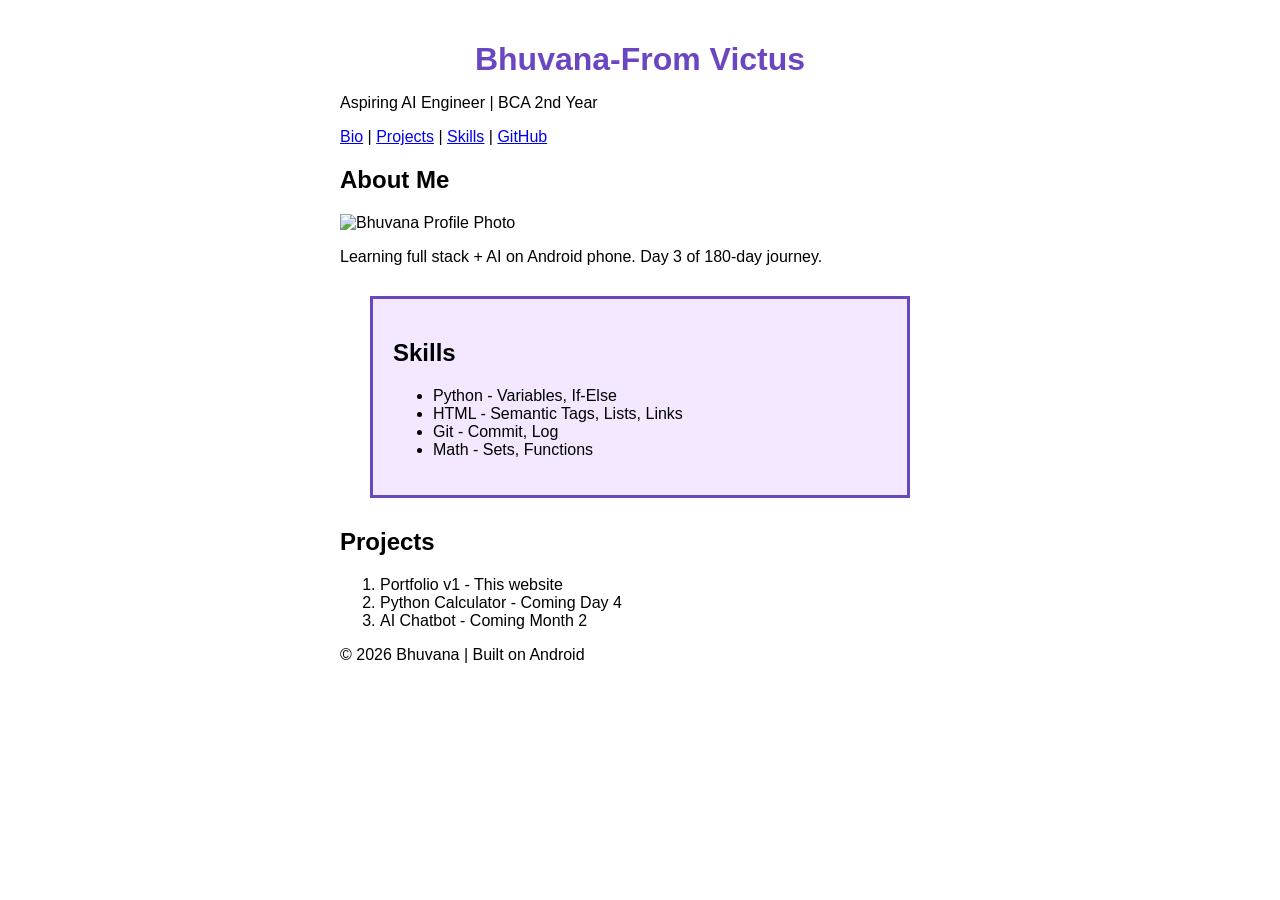
==== index.html @ d09456e6 "Day 6: First laptop commit" ====
<!DOCTYPE html>
<html>
<head>
  <meta name="viewport" content="width=device-width, initial-scale=1.0">
    <title>Bhuvana Portfolio</title>
    <link rel="stylesheet" href="style.css">
</head>
<body>
  <header>
    <h1 id="name">Bhuvana-From Victus</h1>
    <p>Aspiring AI Engineer | BCA 2nd Year</p>
    <nav>
      <a href="#bio">Bio</a> |
      <a href="#projects">Projects</a> |
      <a href="#skills">Skills</a> |
      <a href="https://github.com/yourusername" target="_blank">GitHub</a>
    </nav>
  </header>

  <main>
    <section id="bio">
      <h2>About Me</h2>
      <img src="https://via.placeholder.com/150" alt="Bhuvana Profile Photo">
      <p>Learning full stack + AI on Android phone. Day 3 of 180-day journey.</p>
    </section>

    <section id="skills">
      <div class="skills">
      <h2>Skills</h2>
      <ul>
        <li>Python - Variables, If-Else</li>
        <li>HTML - Semantic Tags, Lists, Links</li>
        <li>Git - Commit, Log</li>
        <li>Math - Sets, Functions</li>
      </ul>
      </div>
    </section>

    <section id="projects">
      <h2>Projects</h2>
      <ol>
        <li>Portfolio v1 - This website</li>
        <li>Python Calculator - Coming Day 4</li>
        <li>AI Chatbot - Coming Month 2</li>
      </ol>
    </section>
  </main>

  <footer>
    <p>© 2026 Bhuvana | Built on Android</p>
  </footer>
</body>
</html>
---- style.css ----
/* Element Selector - applies to all h1 */
h1 {
    color: #6B46C1; /* Purple */
    text-align: center;
}

/* Class Selector - applies to.skills */
.skills {
    background-color: #F3E8FF; /* Light purple */
    padding: 10px;
}

/* ID Selector - applies to #name only */
#name {
    font-size: 32px;
    font-weight: bold;
}
/* The Box Model */
.skills {
    background-color: #F3E8FF;
    
    /* 1. CONTENT = your text already there */
    
    /* 2. PADDING = space inside box */
    padding: 20px; /* 20px space between text and border */
    
    /* 3. BORDER = line around box */
    border: 3px solid #6B46C1; /* 3px thick purple line */
    
    /* 4. MARGIN = space outside box */
    margin: 30px; /* Pushes other content 30px away */
}

/* Make everything centered and clean */
body {
    max-width: 600px;  /* Don't let site be too wide */
    margin: 0 auto;    /* Auto = center the whole page */
    padding: 20px;
    font-family: Arial, sans-serif; /* Clean font */
}

#name {
    margin-bottom: 10px; /* Space below your name */
}
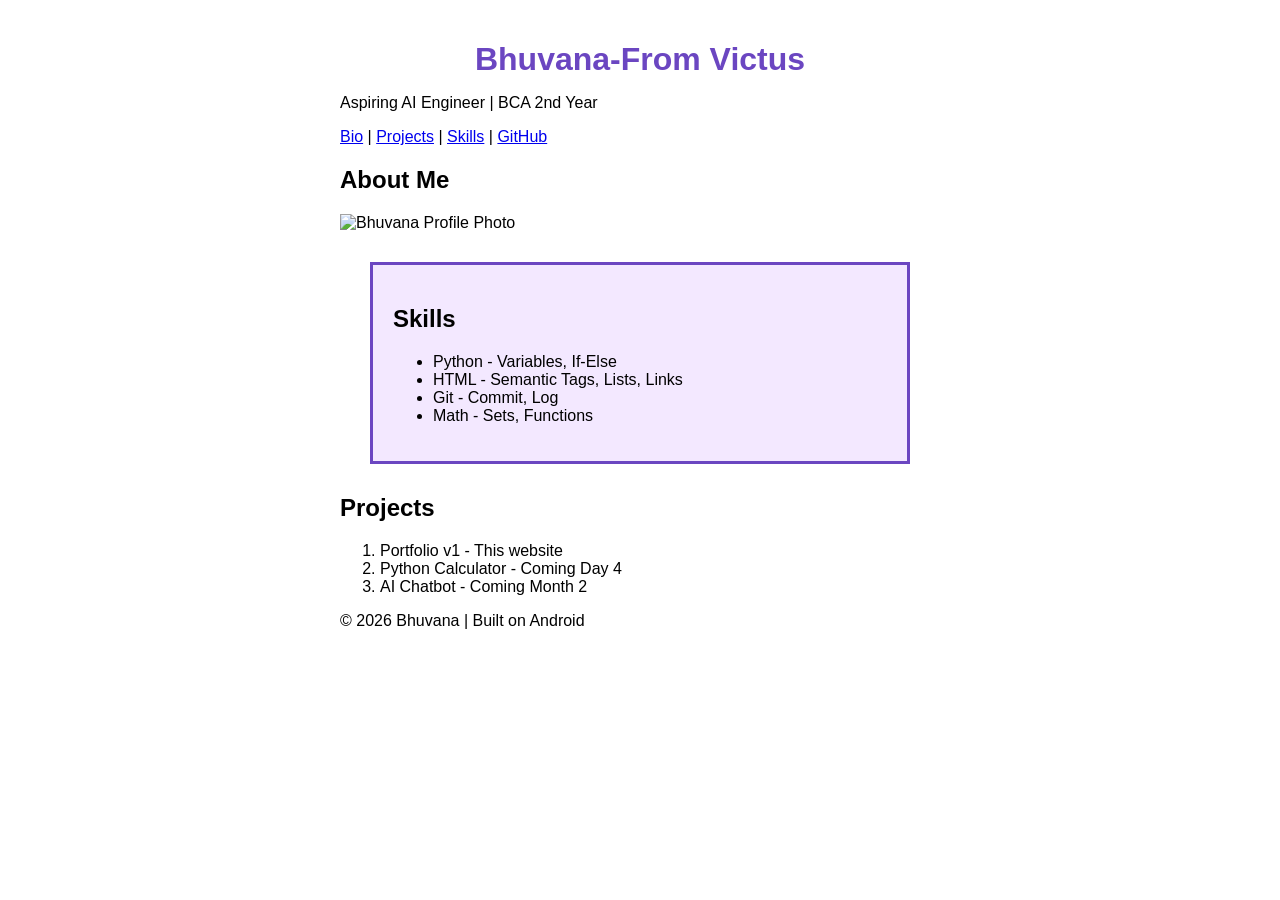
==== commit 72099bc9: "Add test comment on branch" ====
--- a/index.html
+++ b/index.html
@@ -21,7 +21,7 @@
     <section id="bio">
       <h2>About Me</h2>
       <img src="https://via.placeholder.com/150" alt="Bhuvana Profile Photo">
-      <p>Learning full stack + AI on Android phone. Day 3 of 180-day journey.</p>
+      <p><!-- Day 7: Testing branches --></p>
     </section>
 
     <section id="skills">
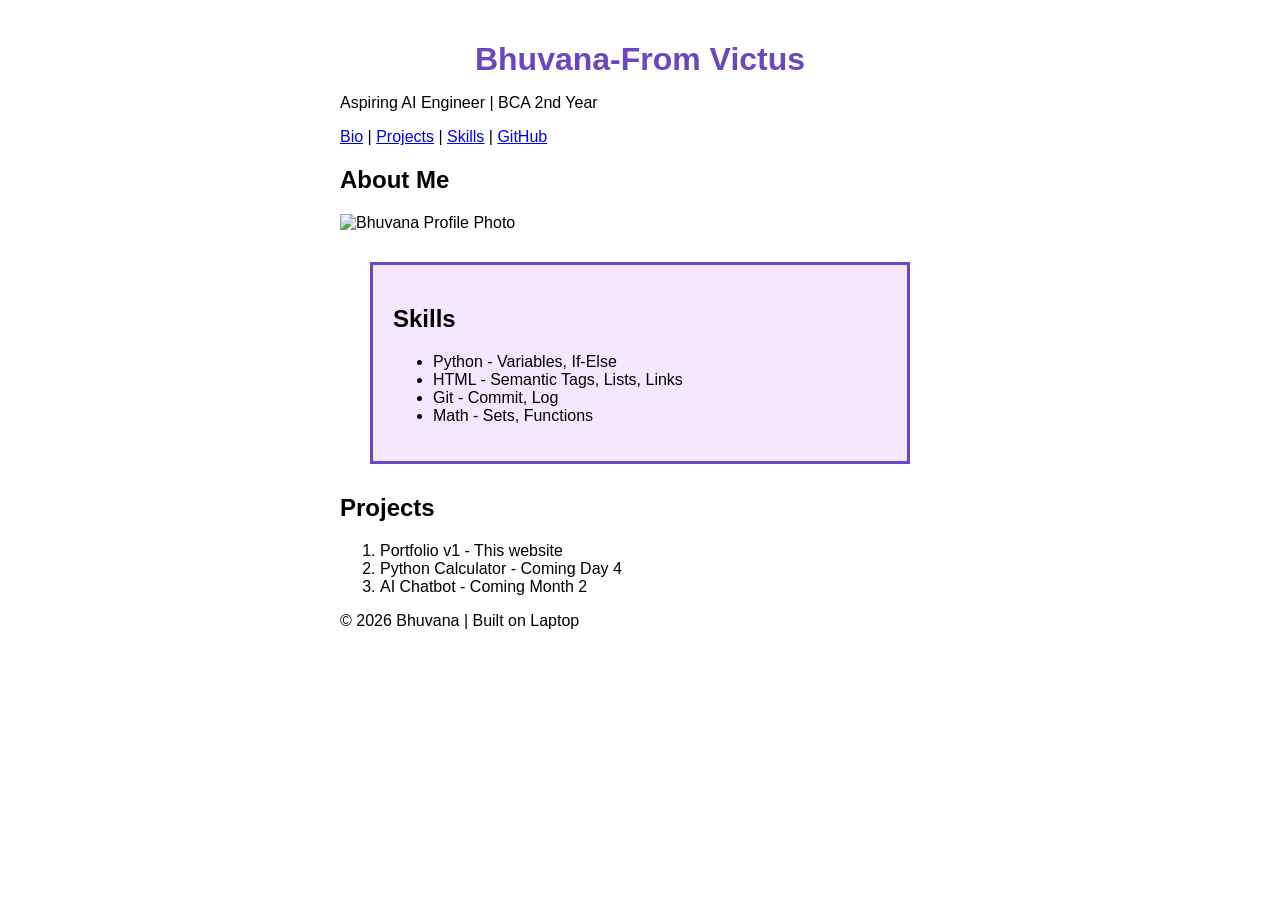
==== commit 90dc331f: "Update footer on main" ====
--- a/index.html
+++ b/index.html
@@ -47,7 +47,7 @@
   </main>
 
   <footer>
-    <p>© 2026 Bhuvana | Built on Android</p>
+    <p>© 2026 Bhuvana | Built on Laptop</p>
   </footer>
 </body>
 </html>
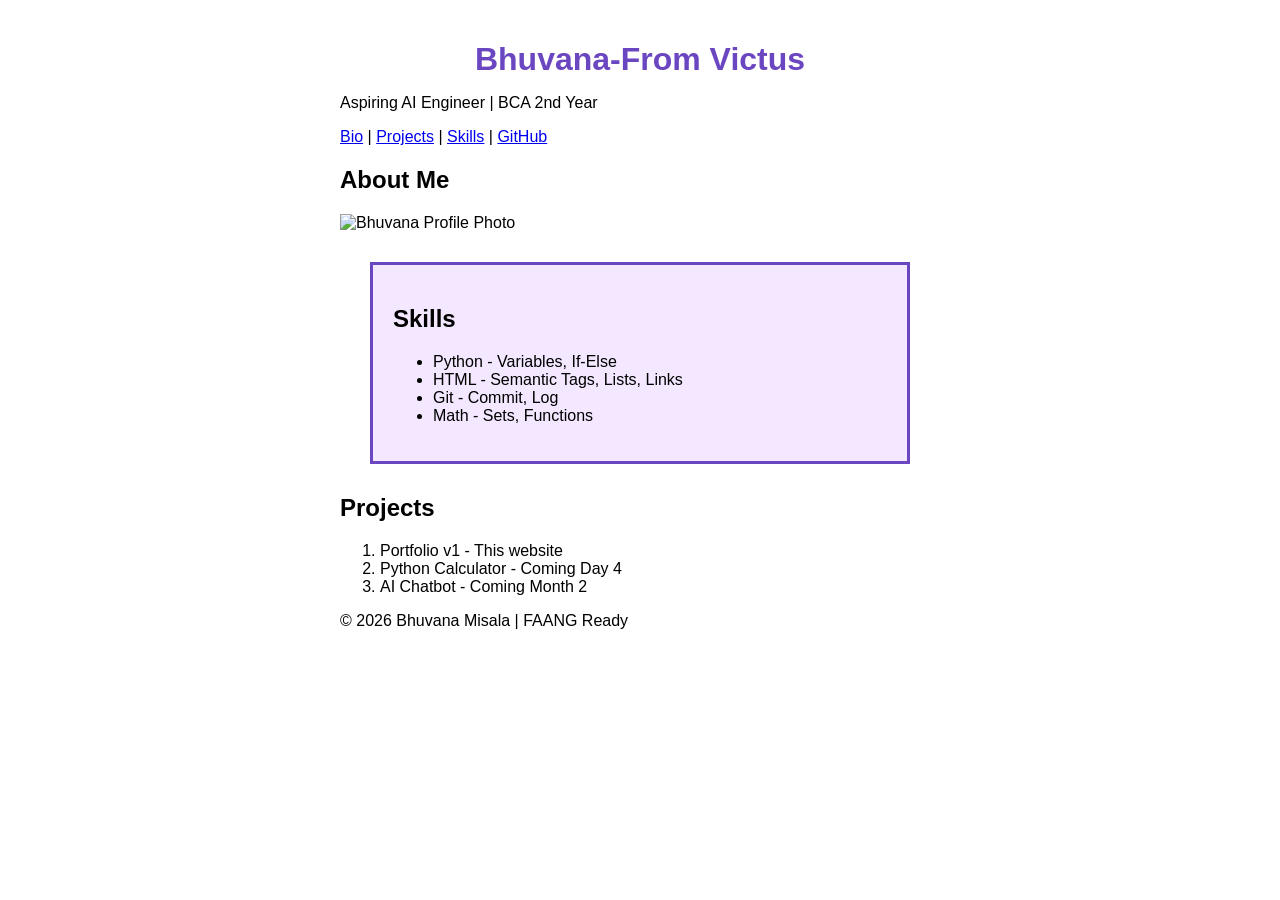
==== commit 5e153c23: "Update footer on branch" ====
--- a/index.html
+++ b/index.html
@@ -47,7 +47,7 @@
   </main>
 
   <footer>
-    <p>© 2026 Bhuvana | Built on Laptop</p>
+    <p>© 2026 Bhuvana Misala | FAANG Ready</p>
   </footer>
 </body>
 </html>
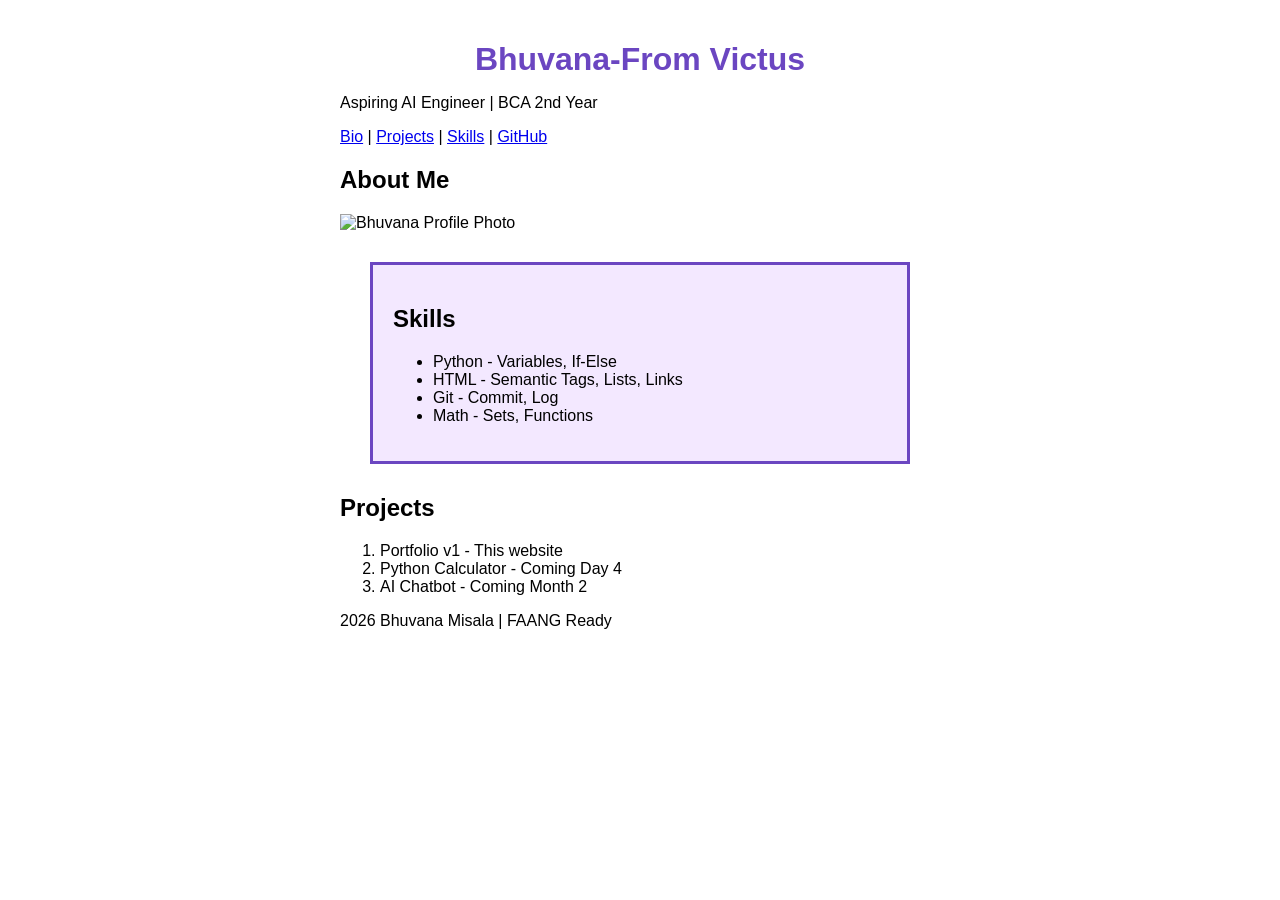
==== commit 56deb81f: "Resolve merge conflict in footer" ====
--- a/index.html
+++ b/index.html
@@ -47,7 +47,7 @@
   </main>
 
   <footer>
-    <p>© 2026 Bhuvana Misala | FAANG Ready</p>
+    <p> 2026 Bhuvana Misala | FAANG Ready</p>  
   </footer>
 </body>
 </html>
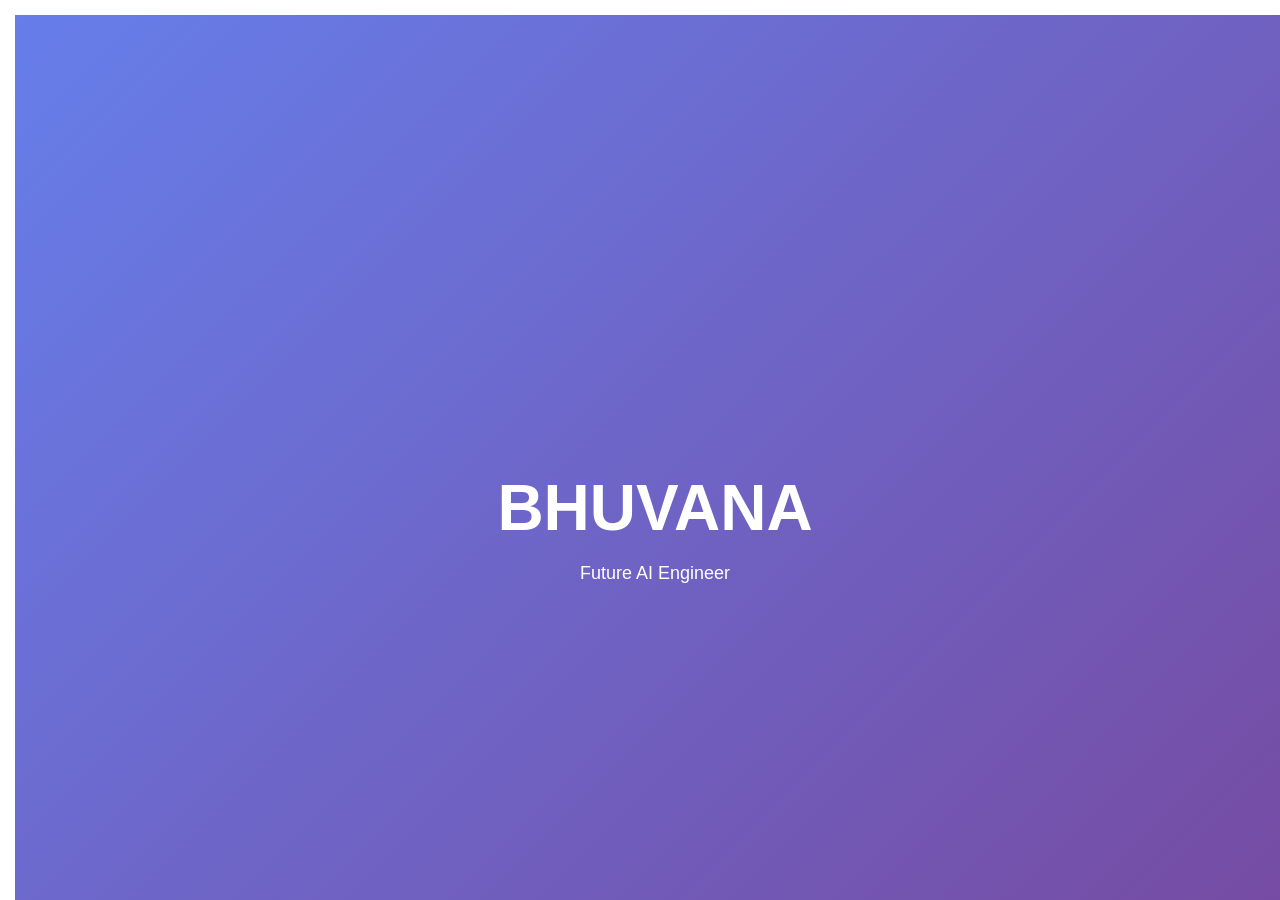
==== commit 166ae75d: "Day 8: Add fixed navbar and hero section" ====
--- a/index.html
+++ b/index.html
@@ -6,6 +6,12 @@
     <link rel="stylesheet" href="style.css">
 </head>
 <body>
+  <div class="navbar">
+  <div class="hero">
+    <h1>BHUVANA</h1>
+    <p>Future AI Engineer</p>
+  </div>
+  </div>
   <header>
     <h1 id="name">Bhuvana-From Victus</h1>
     <p>Aspiring AI Engineer | BCA 2nd Year</p>
@@ -49,5 +55,4 @@
   <footer>
     <p> 2026 Bhuvana Misala | FAANG Ready</p>  
   </footer>
-</body>
-</html>+</body></html>
--- a/style.css
+++ b/style.css
@@ -1,44 +1,54 @@
-/* Element Selector - applies to all h1 */
-h1 {
-    color: #6B46C1; /* Purple */
-    text-align: center;
+@import url('https://fonts..googleapis.com/css2?family=Poppins:wght@300;600;700&display=swap');
+
+body {
+    font-family: 'Poppins', sans-serif;
+    margin: 0;
+    padding: 0;
 }
 
-/* Class Selector - applies to.skills */
-.skills {
-    background-color: #F3E8FF; /* Light purple */
-    padding: 10px;
+h1 {
+    font-weight: 700;
+    font-size: 48px;
 }
 
-/* ID Selector - applies to #name only */
-#name {
-    font-size: 32px;
-    font-weight: bold;
-}
-/* The Box Model */
-.skills {
-    background-color: #F3E8FF;
-    
-    /* 1. CONTENT = your text already there */
-    
-    /* 2. PADDING = space inside box */
-    padding: 20px; /* 20px space between text and border */
-    
-    /* 3. BORDER = line around box */
-    border: 3px solid #6B46C1; /* 3px thick purple line */
-    
-    /* 4. MARGIN = space outside box */
-    margin: 30px; /* Pushes other content 30px away */
+p {
+    font-weight: 300;
+    font-size: 18px;
+    line-height: 1.6;
 }
 
-/* Make everything centered and clean */
-body {
-    max-width: 600px;  /* Don't let site be too wide */
-    margin: 0 auto;    /* Auto = center the whole page */
-    padding: 20px;
-    font-family: Arial, sans-serif; /* Clean font */
+.navbar {
+    position: fixed;
+    top: 0;
+    width: 100%;
+    background: white;
+    padding: 15px;
+    box-shadow: 0 2px 5px rgba(0,0,0,0.1);
 }
 
-#name {
-    margin-bottom: 10px; /* Space below your name */
+body {
+    padding-top: 70px;
+}
+
+.hero {
+    height: 100vh;
+    background: linear-gradient(135deg, #667eea 0%, #764ba2 100%);
+    position: relative;
+}
+
+.hero h1 {
+    position: absolute;
+    top: 50%;
+    left: 50%;
+    transform: translate(-50%, -50%);
+    color: white;
+    font-size: 64px;
+}
+
+.hero p {
+    position: absolute;
+    top: 60%;
+    left: 50%;
+    transform: translate(-50%, -50%);
+    color: white;
 }
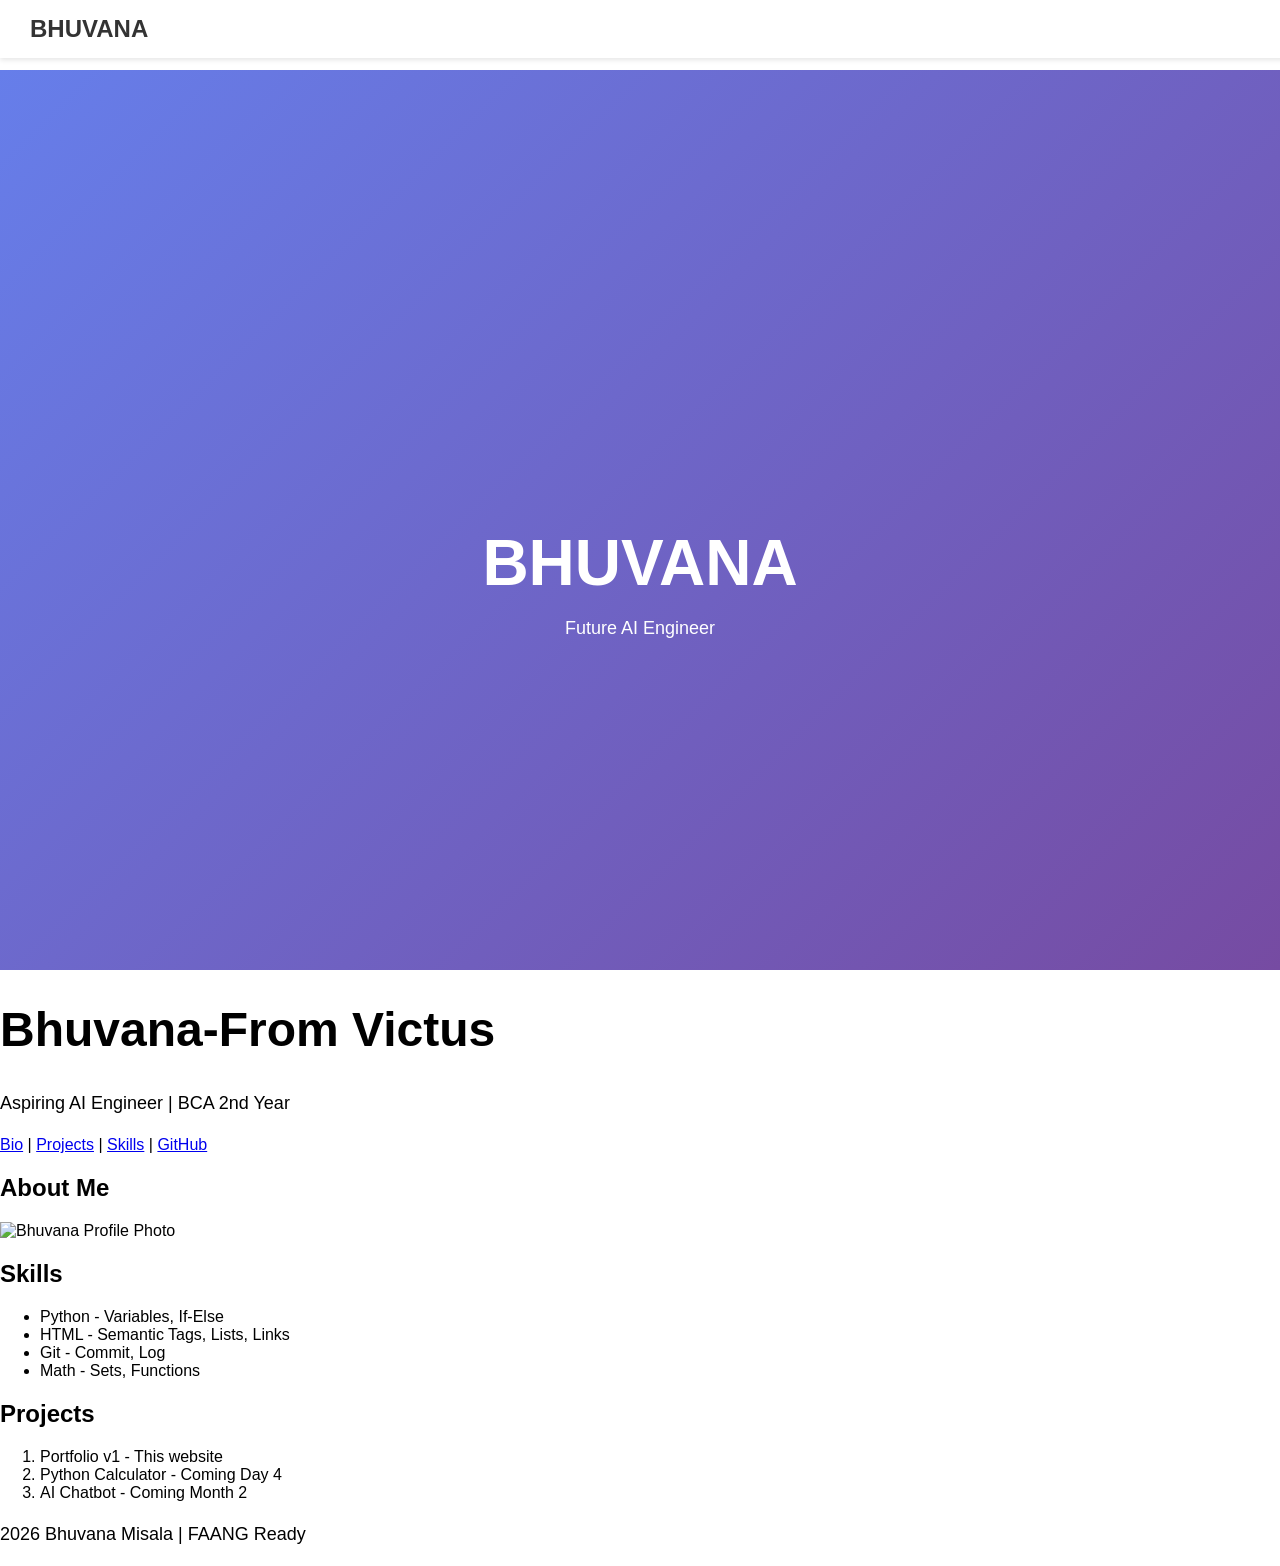
==== commit fe26c6f7: "Day 8: Add fixed navbar" ====
--- a/index.html
+++ b/index.html
@@ -7,10 +7,11 @@
 </head>
 <body>
   <div class="navbar">
+    <h2>BHUVANA</h2>
+  </div>
   <div class="hero">
     <h1>BHUVANA</h1>
     <p>Future AI Engineer</p>
-  </div>
   </div>
   <header>
     <h1 id="name">Bhuvana-From Victus</h1>
--- a/style.css
+++ b/style.css
@@ -51,4 +51,25 @@
     left: 50%;
     transform: translate(-50%, -50%);
     color: white;
+}
+
+.navbar {
+    position: fixed;
+    top: 0;
+    left: 0;
+    width: 100%;
+    background: white;
+    padding: 15px 30px;
+    box-shadow: 0 2px 5px rgba(0,0,0,0.1);
+    z-index: 1000;
+}
+
+.navbar h2 {
+    margin: 0;
+    font-size: 24px;
+    color: #333;
+}
+
+body {
+    padding-top: 70px;
 }
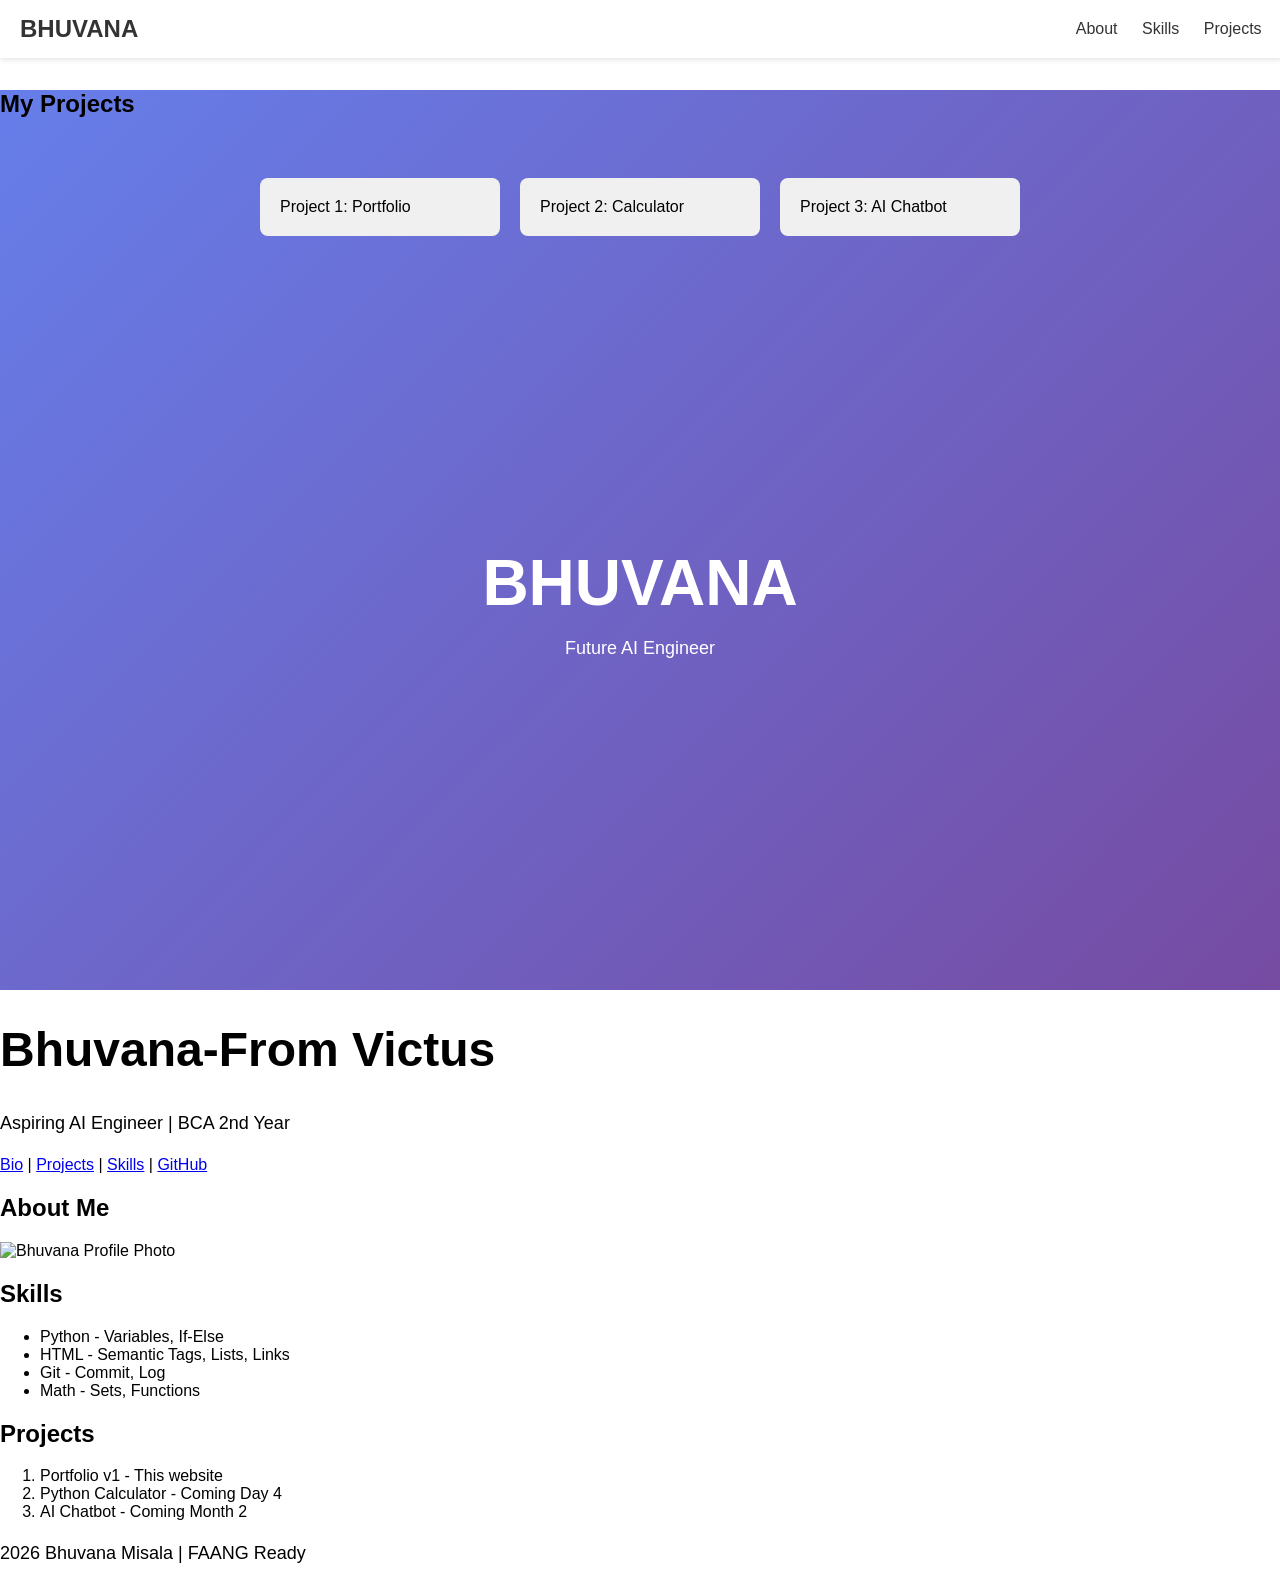
==== commit 3c4db67d: "Day 9: Add Flexbox navbar and project grid" ====
--- a/index.html
+++ b/index.html
@@ -7,9 +7,22 @@
 </head>
 <body>
   <div class="navbar">
-    <h2>BHUVANA</h2>
+    <h2 class="logo">BHUVANA</h2>
+    <div class="nav-links">
+      <a href="#about">About</a>
+      <a href="#skills">Skills</a>
+      <a href="#projects">Projects</a>
+    </div>
   </div>
   <div class="hero">
+    <section id="projects">
+      <h2>My Projects</h2>
+      <div class="project-grid">
+        <div class="card">Project 1: Portfolio</div>
+        <div class="card">Project 2: Calculator</div>
+        <div class="card">Project 3: AI Chatbot</div>
+      </div>
+    </section>
     <h1>BHUVANA</h1>
     <p>Future AI Engineer</p>
   </div>
--- a/style.css
+++ b/style.css
@@ -56,12 +56,19 @@
 .navbar {
     position: fixed;
     top: 0;
-    left: 0;
-    width: 100%;
+    width: 97%;
     background: white;
-    padding: 15px 30px;
+    display: flex; /* FLEXBOX ON */
+    justify-content: space-between; /* Logo left, links right */
+    align-items: center; /* Vertically center */
+    padding: 15px 20px;
     box-shadow: 0 2px 5px rgba(0,0,0,0.1);
-    z-index: 1000;
+}
+
+.nav-links a {
+    margin-left: 20px; /* Space between links */
+    text-decoration: none;
+    color: #333;
 }
 
 .navbar h2 {
@@ -72,4 +79,19 @@
 
 body {
     padding-top: 70px;
+}
+
+.project-grid {
+    display: flex;
+    justify-content: center;
+    gap: 20px; /* Space between cards */
+    padding: 40px;
+    flex-wrap: wrap; /* KEY LINE: Wrap on small screen */
+}
+
+.card {
+    background: #f0f0f0;
+    padding: 20px;
+    border-radius: 8px;
+    width: 200px;
 }
